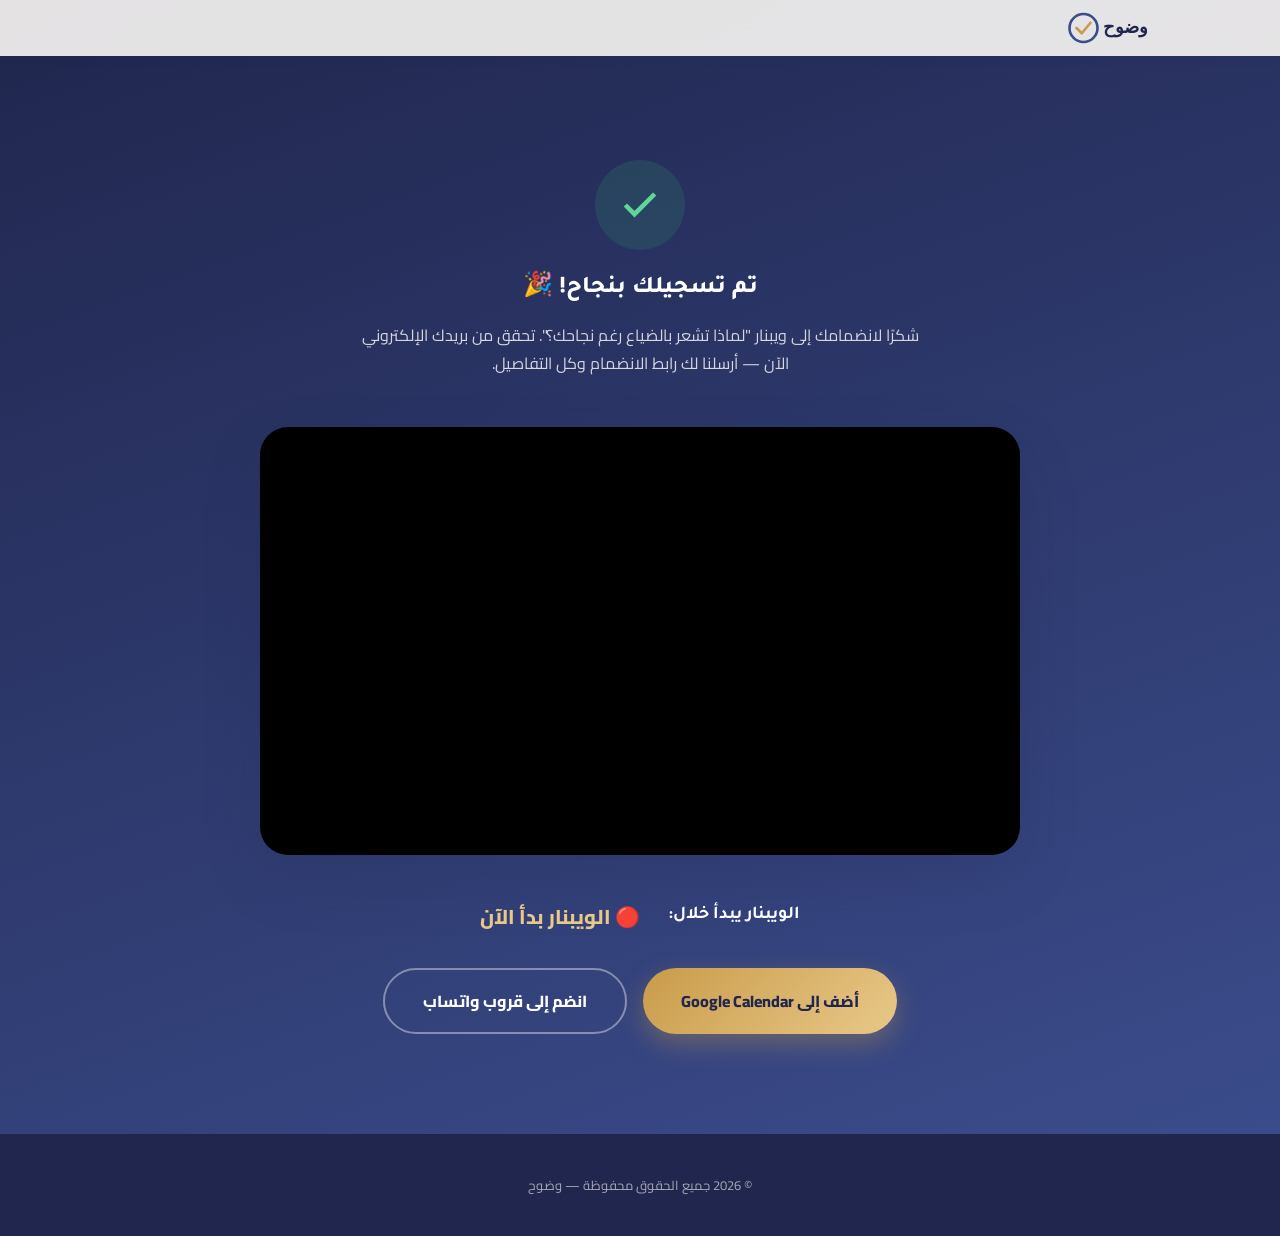
==== thank-you.html @ d8a10ea4 "Add files via upload" ====
<!DOCTYPE html>
<html lang="ar" dir="rtl">
<head>
<meta charset="UTF-8">
<meta name="viewport" content="width=device-width, initial-scale=1.0">
<title>تم التسجيل بنجاح | وضوح — ويبنار مجاني</title>
<meta name="description" content="شكرًا لتسجيلك في الويبنار المجاني. تحقق من بريدك الإلكتروني للحصول على رابط الانضمام.">
<meta name="robots" content="noindex, follow">
<link rel="icon" href="assets/logo.svg" type="image/svg+xml">

<link rel="preconnect" href="https://fonts.googleapis.com">
<link rel="preconnect" href="https://fonts.gstatic.com" crossorigin>
<link rel="stylesheet" href="https://fonts.googleapis.com/css2?family=Tajawal:wght@700;800&family=Cairo:wght@400;600;700&display=swap">
<link rel="stylesheet" href="css/style.css">

<!-- ==========================================================
     GTM — نفس كود GTM الموجود في index.html، الصقه هنا أيضًا
     ========================================================== -->
</head>
<body>

<header class="site-header scrolled">
  <div class="container">
    <a href="index.html"><img src="assets/logo.svg" alt="شعار وضوح" width="140" height="36"></a>
  </div>
</header>

<section class="ty-hero">
  <div class="container">
    <div class="ty-check">
      <svg width="44" height="44" viewBox="0 0 24 24" fill="none" stroke="currentColor" stroke-width="2.5"><path d="M20 6L9 17l-5-5"/></svg>
    </div>
    <h1 style="color:#fff;">تم تسجيلك بنجاح! 🎉</h1>
    <p class="lead" style="color:rgba(255,255,255,.8);max-width:560px;margin:16px auto 0;">
      شكرًا لانضمامك إلى ويبنار "لماذا تشعر بالضياع رغم نجاحك؟". تحقق من بريدك الإلكتروني الآن — أرسلنا لك رابط الانضمام وكل التفاصيل.
    </p>

    <div class="ty-video">
      <iframe src="https://www.youtube.com/embed/dQw4w9WgXcQ" title="فيديو ترحيبي" loading="lazy" allowfullscreen></iframe>
    </div>

    <div class="countdown-wrap" style="margin-top:44px;">
      <span class="countdown-title" style="color:#fff;">الويبنار يبدأ خلال:</span>
      <div class="countdown" id="countdown" data-target="2026-08-01T20:00:00+03:00">
        <div class="count-box"><span class="num" id="cd-days">00</span><span class="label">يوم</span></div>
        <div class="count-box"><span class="num" id="cd-hours">00</span><span class="label">ساعة</span></div>
        <div class="count-box"><span class="num" id="cd-mins">00</span><span class="label">دقيقة</span></div>
        <div class="count-box"><span class="num" id="cd-secs">00</span><span class="label">ثانية</span></div>
      </div>
      <div class="countdown-ended" id="countdownEnded" style="color:var(--gold-light);">🔴 الويبنار بدأ الآن</div>
    </div>

    <div class="ty-actions">
      <a href="#" id="tyCalendarBtn" class="btn btn-primary">أضف إلى Google Calendar</a>
      <a href="#" id="tyWhatsappBtn" class="btn btn-outline">انضم إلى قروب واتساب</a>
    </div>
  </div>
</section>

<footer class="site-footer">
  <div class="container"><p>© 2026 جميع الحقوق محفوظة — وضوح</p></div>
</footer>

<div class="toast-wrap" id="toastWrap"></div>

<script src="js/app.js"></script>
<script>
  // ربط أزرار صفحة الشكر بنفس إعدادات التقويم وواتساب
  document.addEventListener('DOMContentLoaded', () => {
    pushEvent('page_view', { page: 'thank_you' });
    const calBtn = document.getElementById('tyCalendarBtn');
    const waBtn = document.getElementById('tyWhatsappBtn');
    if (calBtn) calBtn.href = buildGoogleCalendarLink();
    if (waBtn) waBtn.href = window.WEBINAR_CONFIG.WHATSAPP_GROUP_URL;
  });
</script>
</body>
</html>
---- css/style.css ----
/* =========================================================
   وضوح | Webinar Landing Page — Premium Stylesheet
   Colors: Deep Navy #20264D, Indigo #3B4C8C, Gold #C99B4A,
           Cream #FAF8F4, Slate Text #4A4F63
   ========================================================= */

:root{
  --navy:#20264D;
  --indigo:#3B4C8C;
  --gold:#C99B4A;
  --gold-light:#E8C888;
  --cream:#FAF8F4;
  --white:#FFFFFF;
  --text:#3E4258;
  --text-light:#767B94;
  --border:#E7E4DC;
  --success:#2F9E6B;
  --danger:#D2564A;

  --radius-sm:10px;
  --radius-md:18px;
  --radius-lg:28px;

  --shadow-sm:0 2px 10px rgba(32,38,77,.06);
  --shadow-md:0 12px 32px rgba(32,38,77,.10);
  --shadow-lg:0 24px 60px rgba(32,38,77,.16);

  --font-display:'Tajawal', 'Segoe UI', sans-serif;
  --font-body:'Cairo', 'Segoe UI', sans-serif;

  --container:1180px;
  --transition:.35s cubic-bezier(.22,.9,.32,1);
}

*,*::before,*::after{box-sizing:border-box;margin:0;padding:0;}
html{scroll-behavior:smooth;}
body{
  font-family:var(--font-body);
  color:var(--text);
  background:var(--cream);
  line-height:1.75;
  -webkit-font-smoothing:antialiased;
  overflow-x:hidden;
}
img{max-width:100%;display:block;}
a{color:inherit;text-decoration:none;}
button{font-family:inherit;cursor:pointer;border:none;background:none;}
ul{list-style:none;}
.container{width:100%;max-width:var(--container);margin:0 auto;padding:0 24px;}
section{padding:96px 0;position:relative;}
h1,h2,h3,h4{font-family:var(--font-display);color:var(--navy);font-weight:800;line-height:1.3;}
.eyebrow{
  display:inline-flex;align-items:center;gap:8px;
  font-size:13px;font-weight:700;letter-spacing:.3px;
  color:var(--indigo);background:rgba(59,76,140,.08);
  padding:8px 18px;border-radius:100px;margin-bottom:18px;
}
.section-title{font-size:clamp(28px,4vw,42px);text-align:center;margin-bottom:14px;}
.section-sub{text-align:center;color:var(--text-light);font-size:17px;max-width:620px;margin:0 auto 56px;}

@media(prefers-reduced-motion:reduce){
  *{animation-duration:.01ms !important;animation-iteration-count:1 !important;transition-duration:.01ms !important;scroll-behavior:auto !important;}
}
:focus-visible{outline:3px solid var(--gold);outline-offset:3px;border-radius:4px;}
.skip-link{position:absolute;right:-999px;top:0;background:var(--navy);color:#fff;padding:12px 20px;z-index:999;border-radius:0 0 8px 8px;}
.skip-link:focus{right:0;}

/* ===== Buttons ===== */
.btn{
  position:relative;overflow:hidden;
  display:inline-flex;align-items:center;justify-content:center;gap:10px;
  padding:17px 38px;border-radius:100px;font-weight:800;font-size:16px;
  transition:transform var(--transition), box-shadow var(--transition);
  isolation:isolate;
}
.btn-primary{
  background:linear-gradient(135deg,var(--gold) 0%, var(--gold-light) 100%);
  color:var(--navy);box-shadow:0 10px 26px rgba(201,155,74,.35);
}
.btn-primary:hover{transform:translateY(-3px);box-shadow:0 16px 34px rgba(201,155,74,.45);}
.btn-outline{
  background:transparent;color:var(--white);border:2px solid rgba(255,255,255,.4);
}
.btn-outline:hover{background:rgba(255,255,255,.12);}
.btn-block{width:100%;}
.ripple{position:absolute;border-radius:50%;background:rgba(255,255,255,.55);transform:scale(0);animation:ripple-anim .6s ease-out;pointer-events:none;}
@keyframes ripple-anim{to{transform:scale(4);opacity:0;}}

/* ===== Header ===== */
.site-header{
  position:fixed;top:0;inset-inline:0;z-index:200;
  padding:16px 0;transition:background var(--transition), box-shadow var(--transition), padding var(--transition);
}
.site-header .container{display:flex;align-items:center;justify-content:space-between;}
.site-header.scrolled{background:rgba(250,248,244,.9);backdrop-filter:blur(14px);box-shadow:var(--shadow-sm);padding:10px 0;}
.header-cta{padding:12px 26px;font-size:14px;}

/* ===== Hero ===== */
.hero{
  padding:180px 0 110px;
  background:radial-gradient(circle at 85% 15%, rgba(201,155,74,.18), transparent 45%),
             linear-gradient(160deg, var(--navy) 0%, #262C56 55%, var(--indigo) 100%);
  color:#fff;overflow:hidden;position:relative;
}
.hero::after{
  content:"";position:absolute;inset:0;
  background:radial-gradient(circle at 10% 90%, rgba(255,255,255,.06), transparent 40%);
  pointer-events:none;
}
.hero-grid{display:grid;grid-template-columns:1.1fr .9fr;gap:60px;align-items:center;position:relative;z-index:2;}
.hero-badge{
  display:inline-flex;align-items:center;gap:8px;background:rgba(255,255,255,.1);
  border:1px solid rgba(255,255,255,.2);backdrop-filter:blur(8px);
  padding:8px 18px;border-radius:100px;font-size:13px;font-weight:700;margin-bottom:24px;
}
.hero-badge .dot{width:8px;height:8px;border-radius:50%;background:var(--gold);animation:pulse 1.6s infinite;}
@keyframes pulse{0%,100%{opacity:1}50%{opacity:.3}}
.hero h1{font-size:clamp(32px,5vw,54px);color:#fff;margin-bottom:20px;}
.hero h1 span{color:var(--gold-light);}
.hero p.lead{font-size:19px;color:rgba(255,255,255,.8);max-width:520px;margin-bottom:34px;}
.hero-meta{display:flex;flex-wrap:wrap;gap:18px;margin-bottom:34px;}
.hero-meta .chip{
  display:flex;align-items:center;gap:10px;background:rgba(255,255,255,.08);
  border:1px solid rgba(255,255,255,.15);padding:12px 18px;border-radius:var(--radius-sm);font-size:14px;
}
.hero-actions{display:flex;flex-wrap:wrap;gap:16px;}
.hero-visual{position:relative;}
.speaker-card{
  background:rgba(255,255,255,.08);border:1px solid rgba(255,255,255,.18);
  border-radius:var(--radius-lg);padding:20px;backdrop-filter:blur(16px);
  box-shadow:var(--shadow-lg);
}
.speaker-card img{border-radius:var(--radius-md);width:100%;aspect-ratio:1/1;object-fit:cover;}
.speaker-card .name{color:#fff;font-family:var(--font-display);font-size:20px;font-weight:800;margin-top:16px;}
.speaker-card .role{color:var(--gold-light);font-size:14px;margin-top:4px;}

/* ===== Countdown ===== */
.countdown-section{background:var(--navy);padding:56px 0;}
.countdown-wrap{display:flex;align-items:center;justify-content:center;gap:16px;flex-wrap:wrap;}
.countdown-title{color:#fff;font-family:var(--font-display);font-size:18px;font-weight:700;margin-inline-end:12px;}
.countdown{display:flex;gap:14px;}
.count-box{
  background:rgba(255,255,255,.08);border:1px solid rgba(255,255,255,.15);
  border-radius:var(--radius-sm);padding:16px 18px;min-width:82px;text-align:center;
}
.count-box .num{font-family:var(--font-display);font-size:32px;font-weight:800;color:var(--gold-light);display:block;line-height:1;}
.count-box .label{color:rgba(255,255,255,.65);font-size:12px;margin-top:6px;display:block;}
.countdown-ended{display:none;color:var(--gold-light);font-weight:800;font-size:20px;text-align:center;}

/* ===== Cards Grid (What you'll learn) ===== */
.learn-grid{display:grid;grid-template-columns:repeat(3,1fr);gap:28px;}
.learn-card{
  background:#fff;border:1px solid var(--border);border-radius:var(--radius-md);
  padding:34px 28px;transition:transform var(--transition), box-shadow var(--transition), border-color var(--transition);
}
.learn-card:hover{transform:translateY(-6px);box-shadow:var(--shadow-md);border-color:transparent;}
.learn-icon{
  width:56px;height:56px;border-radius:16px;display:flex;align-items:center;justify-content:center;
  background:linear-gradient(135deg,var(--indigo),var(--navy));margin-bottom:20px;color:#fff;
}
.learn-card h3{font-size:19px;margin-bottom:10px;}
.learn-card p{color:var(--text-light);font-size:15px;}

/* ===== About Speaker ===== */
.speaker-section{background:#fff;}
.speaker-grid{display:grid;grid-template-columns:.8fr 1.2fr;gap:60px;align-items:center;}
.speaker-photo{position:relative;}
.speaker-photo img{border-radius:var(--radius-lg);box-shadow:var(--shadow-lg);}
.speaker-photo::before{
  content:"";position:absolute;inset:-14px;border:2px solid var(--gold);
  border-radius:var(--radius-lg);z-index:-1;
}
.achieve-list{display:grid;grid-template-columns:1fr 1fr;gap:16px;margin-top:28px;}
.achieve-item{display:flex;gap:12px;align-items:flex-start;background:var(--cream);padding:16px;border-radius:var(--radius-sm);}
.achieve-item svg{flex:none;color:var(--gold);margin-top:2px;}

/* ===== Testimonials ===== */
.testi-section{background:var(--cream);}
.testi-track{display:flex;gap:24px;overflow-x:auto;scroll-snap-type:x mandatory;padding-bottom:16px;}
.testi-track::-webkit-scrollbar{height:6px;}
.testi-track::-webkit-scrollbar-thumb{background:var(--border);border-radius:10px;}
.testi-card{
  scroll-snap-align:start;flex:0 0 340px;background:#fff;border-radius:var(--radius-md);
  padding:28px;box-shadow:var(--shadow-sm);border:1px solid var(--border);
}
.stars{color:var(--gold);margin-bottom:14px;font-size:15px;}
.testi-card p{color:var(--text);font-size:15px;margin-bottom:18px;}
.testi-person{display:flex;align-items:center;gap:12px;}
.testi-person img{width:44px;height:44px;border-radius:50%;object-fit:cover;}
.testi-person .n{font-weight:700;font-size:14px;color:var(--navy);}
.testi-person .r{font-size:12px;color:var(--text-light);}
.testi-nav{display:flex;justify-content:center;gap:10px;margin-top:24px;}
.testi-dot{width:9px;height:9px;border-radius:50%;background:var(--border);transition:background var(--transition), width var(--transition);}
.testi-dot.active{background:var(--gold);width:24px;border-radius:6px;}

/* ===== Agenda Timeline ===== */
.agenda-section{background:#fff;}
.timeline{max-width:760px;margin:0 auto;position:relative;}
.timeline::before{content:"";position:absolute;top:0;bottom:0;right:23px;width:2px;background:var(--border);}
.tl-item{display:grid;grid-template-columns:48px 1fr;gap:20px;margin-bottom:34px;position:relative;}
.tl-dot{
  width:48px;height:48px;border-radius:50%;background:var(--navy);color:var(--gold-light);
  display:flex;align-items:center;justify-content:center;font-family:var(--font-display);font-weight:800;
  z-index:2;font-size:13px;
}
.tl-content{background:var(--cream);border-radius:var(--radius-sm);padding:18px 22px;}
.tl-content h4{font-size:16px;margin-bottom:6px;}
.tl-content p{font-size:14px;color:var(--text-light);}

/* ===== Bonuses ===== */
.bonus-section{background:linear-gradient(160deg,var(--navy),var(--indigo));}
.bonus-section .section-title,.bonus-section .section-sub{color:#fff;}
.bonus-section .section-sub{color:rgba(255,255,255,.7);}
.bonus-grid{display:grid;grid-template-columns:repeat(3,1fr);gap:24px;}
.bonus-card{
  background:rgba(255,255,255,.06);border:1px solid rgba(255,255,255,.15);
  border-radius:var(--radius-md);padding:28px;color:#fff;text-align:center;backdrop-filter:blur(10px);
}
.bonus-value{display:inline-block;background:var(--gold);color:var(--navy);font-weight:800;font-size:12px;padding:4px 12px;border-radius:100px;margin-bottom:14px;}
.bonus-card h3{color:#fff;font-size:18px;margin-bottom:8px;}
.bonus-card p{color:rgba(255,255,255,.7);font-size:14px;}

/* ===== FAQ ===== */
.faq-section{background:var(--cream);}
.faq-list{max-width:760px;margin:0 auto;}
.faq-item{background:#fff;border:1px solid var(--border);border-radius:var(--radius-sm);margin-bottom:14px;overflow:hidden;}
.faq-q{
  display:flex;justify-content:space-between;align-items:center;
  padding:20px 24px;font-weight:700;color:var(--navy);width:100%;text-align:right;font-size:15px;
}
.faq-q .plus{transition:transform var(--transition);flex:none;color:var(--gold);}
.faq-item.open .faq-q .plus{transform:rotate(45deg);}
.faq-a{max-height:0;overflow:hidden;transition:max-height var(--transition), padding var(--transition);padding:0 24px;}
.faq-item.open .faq-a{max-height:300px;padding:0 24px 20px;}
.faq-a p{color:var(--text-light);font-size:14px;}

/* ===== Registration Form ===== */
.register-section{background:#fff;}
.register-wrap{
  max-width:560px;margin:0 auto;background:var(--cream);border:1px solid var(--border);
  border-radius:var(--radius-lg);padding:44px;box-shadow:var(--shadow-md);
}
.form-group{margin-bottom:18px;}
.form-group label{display:block;font-size:14px;font-weight:700;color:var(--navy);margin-bottom:8px;}
.form-group input{
  width:100%;padding:15px 18px;border-radius:var(--radius-sm);border:1.5px solid var(--border);
  background:#fff;font-size:15px;font-family:inherit;transition:border-color var(--transition), box-shadow var(--transition);
}
.form-group input:focus{border-color:var(--indigo);box-shadow:0 0 0 4px rgba(59,76,140,.1);outline:none;}
.form-group input.invalid{border-color:var(--danger);}
.form-error{color:var(--danger);font-size:12px;margin-top:6px;display:none;}
.form-group.has-error .form-error{display:block;}
.form-note{font-size:12px;color:var(--text-light);text-align:center;margin-top:16px;}
.spinner{
  width:20px;height:20px;border:3px solid rgba(32,38,77,.2);border-top-color:var(--navy);
  border-radius:50%;animation:spin .7s linear infinite;display:none;
}
.btn.loading .spinner{display:inline-block;}
.btn.loading .btn-text{display:none;}
@keyframes spin{to{transform:rotate(360deg);}}

/* ===== Modal ===== */
.modal-overlay{
  position:fixed;inset:0;background:rgba(32,38,77,.55);backdrop-filter:blur(6px);
  display:flex;align-items:center;justify-content:center;z-index:999;opacity:0;pointer-events:none;
  transition:opacity var(--transition);padding:20px;
}
.modal-overlay.active{opacity:1;pointer-events:auto;}
.modal-box{
  background:#fff;border-radius:var(--radius-lg);padding:44px;max-width:440px;width:100%;
  text-align:center;transform:scale(.9) translateY(20px);transition:transform var(--transition);box-shadow:var(--shadow-lg);
}
.modal-overlay.active .modal-box{transform:scale(1) translateY(0);}
.modal-icon{
  width:76px;height:76px;border-radius:50%;background:rgba(47,158,107,.12);color:var(--success);
  display:flex;align-items:center;justify-content:center;margin:0 auto 20px;
}
.modal-box h3{font-size:22px;margin-bottom:10px;}
.modal-box p{color:var(--text-light);font-size:15px;margin-bottom:26px;}
.modal-actions{display:flex;flex-direction:column;gap:12px;}
.modal-close{position:absolute;top:18px;left:18px;color:var(--text-light);font-size:22px;}

/* ===== Toast ===== */
.toast-wrap{position:fixed;bottom:24px;left:24px;z-index:1000;display:flex;flex-direction:column;gap:10px;}
.toast{
  background:var(--navy);color:#fff;padding:14px 20px;border-radius:var(--radius-sm);
  font-size:14px;box-shadow:var(--shadow-md);transform:translateX(-120%);transition:transform var(--transition);
  display:flex;align-items:center;gap:10px;
}
.toast.show{transform:translateX(0);}
.toast.error{background:var(--danger);}

/* ===== Footer ===== */
.site-footer{background:var(--navy);color:rgba(255,255,255,.6);padding:40px 0;text-align:center;font-size:13px;}

/* ===== Scroll Reveal ===== */
.reveal{opacity:0;transform:translateY(30px);transition:opacity .8s ease, transform .8s ease;}
.reveal.in-view{opacity:1;transform:translateY(0);}

/* ===== Thank you page specific ===== */
.ty-hero{padding:160px 0 100px;text-align:center;background:linear-gradient(160deg,var(--navy),var(--indigo));color:#fff;}
.ty-check{
  width:90px;height:90px;border-radius:50%;background:rgba(47,158,107,.18);color:#5FD69B;
  display:flex;align-items:center;justify-content:center;margin:0 auto 24px;
}
.ty-video{max-width:760px;margin:50px auto 0;border-radius:var(--radius-lg);overflow:hidden;box-shadow:var(--shadow-lg);aspect-ratio:16/9;background:#000;}
.ty-video iframe{width:100%;height:100%;border:0;}
.ty-actions{display:flex;justify-content:center;gap:16px;flex-wrap:wrap;margin-top:34px;}

/* ===== Responsive ===== */
@media(max-width:980px){
  .hero-grid,.speaker-grid{grid-template-columns:1fr;}
  .hero-visual{order:-1;max-width:340px;margin:0 auto;}
  .learn-grid,.bonus-grid{grid-template-columns:repeat(2,1fr);}
  .achieve-list{grid-template-columns:1fr;}
}
@media(max-width:640px){
  section{padding:64px 0;}
  .hero{padding:150px 0 80px;}
  .learn-grid,.bonus-grid{grid-template-columns:1fr;}
  .countdown{gap:8px;}
  .count-box{min-width:64px;padding:12px 10px;}
  .count-box .num{font-size:24px;}
  .register-wrap{padding:28px 22px;}
  .countdown-wrap{flex-direction:column;}
}
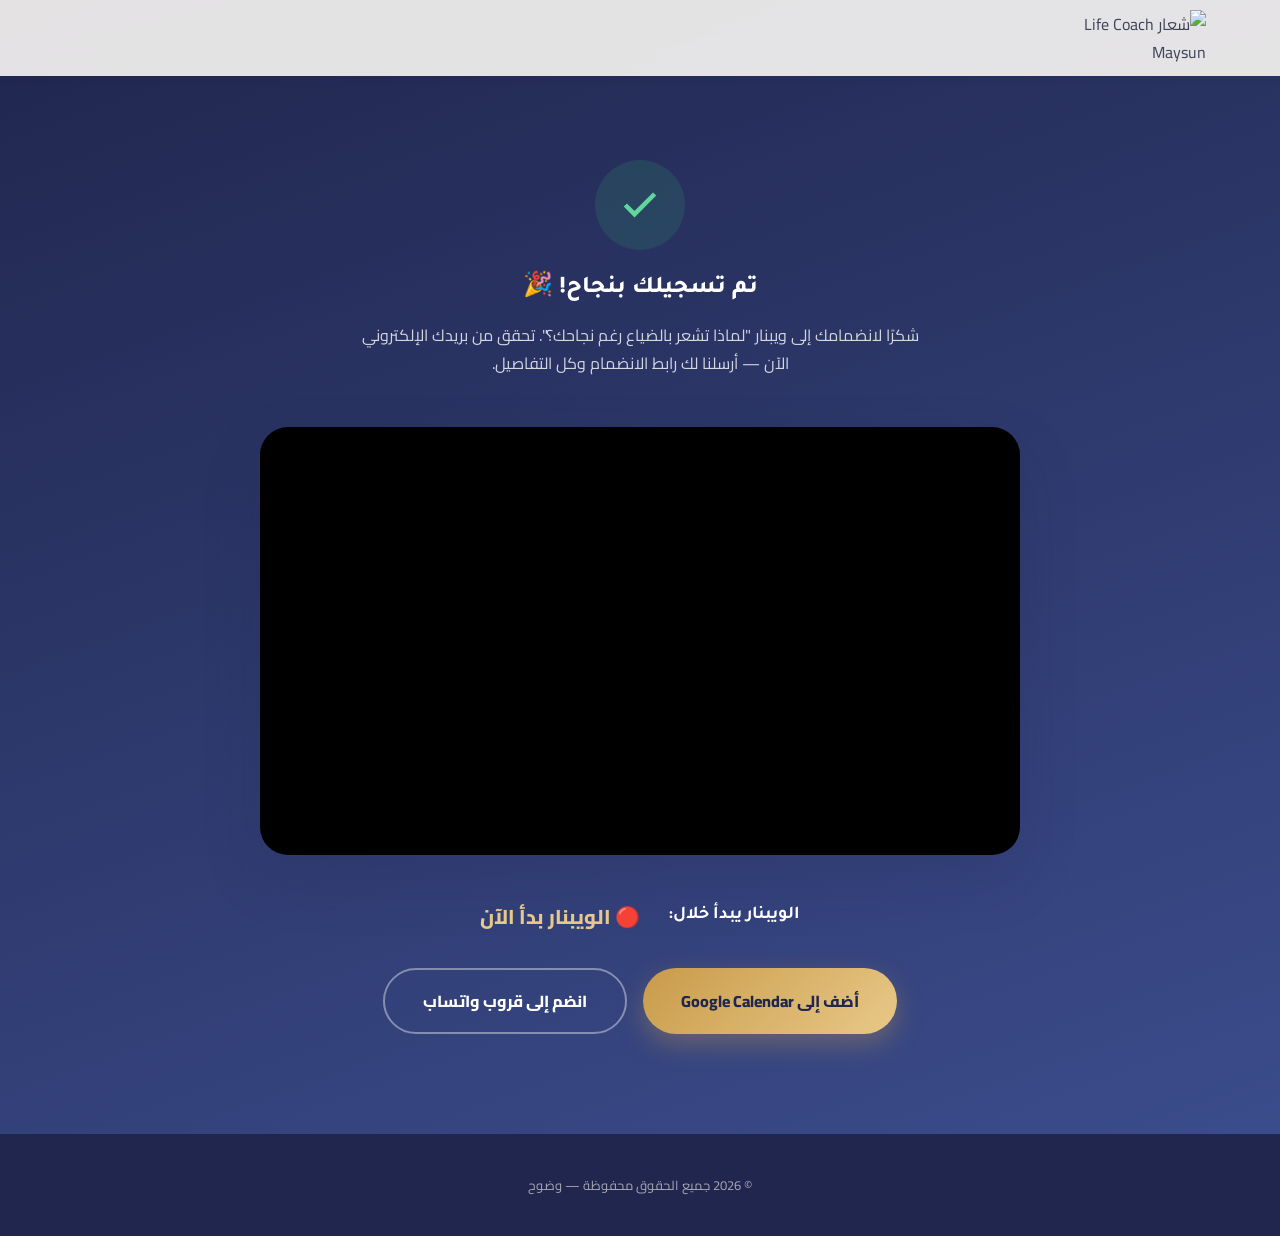
==== commit 0b40135c: "Update logo image and alt text in thank-you.html" ====
--- a/thank-you.html
+++ b/thank-you.html
@@ -21,7 +21,7 @@
 
 <header class="site-header scrolled">
   <div class="container">
-    <a href="index.html"><img src="assets/logo.svg" alt="شعار وضوح" width="140" height="36"></a>
+    <a href="index.html"><img src="assets/logo.png" alt="شعار Life Coach Maysun" width="140"></a>
   </div>
 </header>
 
--- a/css/style.css
+++ b/css/style.css
@@ -33,7 +33,12 @@
 }
 
 *,*::before,*::after{box-sizing:border-box;margin:0;padding:0;}
-html{scroll-behavior:smooth;}
+html{
+  scroll-behavior:smooth;
+  overflow-x:hidden;
+  width:100%;
+  max-width:100vw;
+}
 body{
   font-family:var(--font-body);
   color:var(--text);
@@ -41,7 +46,12 @@
   line-height:1.75;
   -webkit-font-smoothing:antialiased;
   overflow-x:hidden;
-}
+  width:100%;
+  max-width:100vw;
+  position:relative;
+}
+.container{max-width:min(var(--container),100%);}
+.hero,.site-header,section{max-width:100vw;overflow:hidden;}
 img{max-width:100%;display:block;}
 a{color:inherit;text-decoration:none;}
 button{font-family:inherit;cursor:pointer;border:none;background:none;}
@@ -108,6 +118,7 @@
   pointer-events:none;
 }
 .hero-grid{display:grid;grid-template-columns:1.1fr .9fr;gap:60px;align-items:center;position:relative;z-index:2;}
+.hero-grid > *{min-width:0;}
 .hero-badge{
   display:inline-flex;align-items:center;gap:8px;background:rgba(255,255,255,.1);
   border:1px solid rgba(255,255,255,.2);backdrop-filter:blur(8px);
@@ -128,9 +139,9 @@
 .speaker-card{
   background:rgba(255,255,255,.08);border:1px solid rgba(255,255,255,.18);
   border-radius:var(--radius-lg);padding:20px;backdrop-filter:blur(16px);
-  box-shadow:var(--shadow-lg);
-}
-.speaker-card img{border-radius:var(--radius-md);width:100%;aspect-ratio:1/1;object-fit:cover;}
+  box-shadow:var(--shadow-lg);min-width:0;overflow:hidden;
+}
+.speaker-card img{border-radius:var(--radius-md);width:100%;height:auto;aspect-ratio:1/1;object-fit:cover;}
 .speaker-card .name{color:#fff;font-family:var(--font-display);font-size:20px;font-weight:800;margin-top:16px;}
 .speaker-card .role{color:var(--gold-light);font-size:14px;margin-top:4px;}
 
@@ -164,7 +175,9 @@
 /* ===== About Speaker ===== */
 .speaker-section{background:#fff;}
 .speaker-grid{display:grid;grid-template-columns:.8fr 1.2fr;gap:60px;align-items:center;}
-.speaker-photo{position:relative;}
+.speaker-grid > *{min-width:0;}
+.speaker-photo{position:relative;min-width:0;overflow:hidden;max-width:380px;margin:0 auto;}
+.speaker-photo img{width:100%;height:auto;max-width:100%;aspect-ratio:4/5;object-fit:cover;}
 .speaker-photo img{border-radius:var(--radius-lg);box-shadow:var(--shadow-lg);}
 .speaker-photo::before{
   content:"";position:absolute;inset:-14px;border:2px solid var(--gold);
@@ -323,4 +336,6 @@
   .count-box .num{font-size:24px;}
   .register-wrap{padding:28px 22px;}
   .countdown-wrap{flex-direction:column;}
-}
+  .speaker-photo{max-width:220px;}
+  .speaker-photo::before{inset:-8px;}
+}
